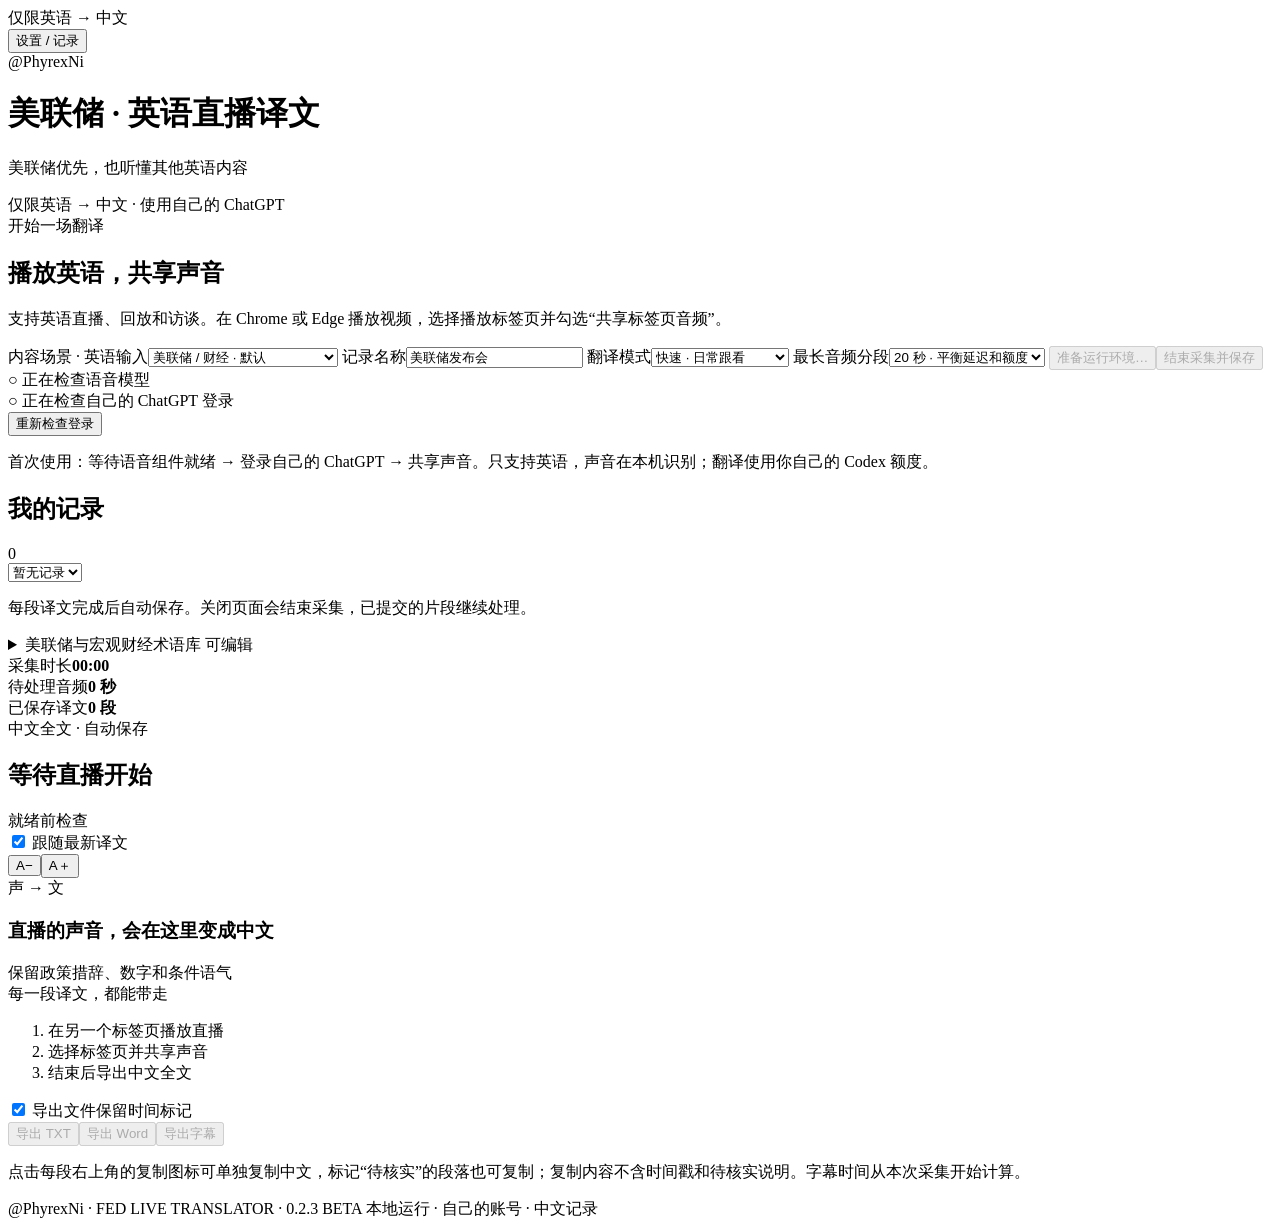
==== mac/app/web/index.html @ 9b23b6f8 "Add portable Mac beta builds for Apple silicon and Intel with native checks" ====
<!doctype html>
<html lang="zh-CN">
<head><meta charset="UTF-8"><meta name="viewport" content="width=device-width,initial-scale=1"><title>@PhyrexNi · 美联储英语直播译文</title><link rel="stylesheet" href="/style.css"></head>
<body>
<main><div class="sidebar-tools"><span>仅限英语 → 中文</span><div><button id="sidebarStop" type="button" hidden>结束采集</button><button id="toggleSettings" type="button">设置 / 记录</button></div></div>
  <header><div class="brand"><span class="publisher-logo" aria-label="出品方 @PhyrexNi">@PhyrexNi</span><div><h1>美联储 · 英语直播译文</h1><p>美联储优先，也听懂其他英语内容</p></div></div><span class="tag">仅限英语 → 中文 · 使用自己的 ChatGPT</span></header>
  <div class="layout">
    <aside>
      <section class="card"><div class="eyebrow">开始一场翻译</div><h2>播放英语，共享声音</h2><p class="muted">支持英语直播、回放和访谈。在 Chrome 或 Edge 播放视频，选择播放标签页并勾选“共享标签页音频”。</p>
        <label for="profile">内容场景 · 英语输入</label><select id="profile"><option value="fed">美联储 / 财经 · 默认</option><option value="general">通用英语 · 新闻、访谈、课程</option></select>
        <label for="title">记录名称</label><input id="title" value="美联储发布会" maxlength="100">
        <label for="model">翻译模式</label><select id="model"><option value="gpt-6-luna">快速 · 日常跟看</option><option value="gpt-6-sol">精细 · 更高额度消耗</option></select>
        <label for="chunk">最长音频分段</label><select id="chunk"><option value="12">12 秒 · 更新更频繁</option><option value="20" selected>20 秒 · 平衡延迟和额度</option><option value="30">30 秒 · 减少请求次数</option></select>
        <button id="start" class="primary" disabled>准备运行环境…</button><button id="stop" class="stop" disabled>结束采集并保存</button>
        <div class="checks"><div id="asrStatus">○ 正在检查语音模型</div><div id="codexStatus">○ 正在检查自己的 ChatGPT 登录</div></div>
        <button id="login" class="secondary" hidden>登录自己的 ChatGPT</button><p id="loginMessage" class="footnote" role="status" hidden></p><a id="loginLink" class="link" target="_blank" rel="noopener noreferrer" hidden>打开 OpenAI 官方登录页</a><button id="checkLogin" class="link">重新检查登录</button>
        <p class="footnote">首次使用：等待语音组件就绪 → 登录自己的 ChatGPT → 共享声音。只支持英语，声音在本机识别；翻译使用你自己的 Codex 额度。</p>
      </section>
      <section class="card"><div class="section-head"><h2>我的记录</h2><span id="sessionCount" class="muted">0</span></div><select id="history" aria-label="选择历史记录"><option value="">暂无记录</option></select><p class="footnote">每段译文完成后自动保存。关闭页面会结束采集，已提交的片段继续处理。</p></section>
      <details class="card"><summary>美联储与宏观财经术语库 <span>可编辑</span></summary><p id="glossaryInfo" class="footnote" role="status"></p><p class="footnote">涵盖货币政策、通胀、劳动力、经济增长、金融市场等。每行“英文术语 = 中文译法”，最多 1000 条，保存后用于新的美联储 / 财经会话。</p><textarea id="glossary" rows="13" aria-label="美联储与宏观财经术语库" spellcheck="false"></textarea><button id="saveGlossary" class="secondary">保存术语库</button> <button id="addBuiltinGlossary" class="secondary" type="button">补充内置术语</button></details>
    </aside>
    <div class="reading">
      <section class="stats"><div><span>采集时长</span><strong id="duration">00:00</strong></div><div><span>待处理音频</span><strong id="backlog">0 秒</strong></div><div><span>已保存译文</span><strong id="count">0 段</strong></div></section>
      <section class="paper"><div class="paper-top"><div><div class="eyebrow">中文全文 · 自动保存</div><h2 id="recordTitle">等待直播开始</h2></div><span id="liveState" class="badge">就绪前检查</span></div>
        <div id="notice" role="status" aria-live="polite" hidden></div>
        <div id="connection" class="connection" role="status" hidden></div>
        <div id="problemBox" class="problem-box" hidden><span id="problemMessage"></span><button id="resume">继续处理</button></div>
        <div class="toolbar"><label><input type="checkbox" id="autoScroll" checked> 跟随最新译文</label><div><button id="smaller" aria-label="缩小字体">A−</button><button id="larger" aria-label="放大字体">A＋</button><button id="retry" hidden>重试失败段落</button></div></div>
        <div id="transcript" class="transcript"><div class="empty"><div class="empty-icon">声 → 文</div><h3>直播的声音，会在这里变成中文</h3><p>保留政策措辞、数字和条件语气<br>每一段译文，都能带走</p><ol><li>在另一个标签页播放直播</li><li>选择标签页并共享声音</li><li>结束后导出中文全文</li></ol></div></div>
        <div class="export"><label><input type="checkbox" id="withTimes" checked> 导出文件保留时间标记</label><div><button data-format="txt" disabled>导出 TXT</button><button data-format="docx" disabled>导出 Word</button><button data-format="srt" disabled>导出字幕</button></div></div>
      </section>
      <p class="bottom-note">点击每段右上角的复制图标可单独复制中文，标记“待核实”的段落也可复制；复制内容不含时间戳和待核实说明。字幕时间从本次采集开始计算。</p>
    </div>
  </div>
  <footer>@PhyrexNi · FED LIVE TRANSLATOR · 0.2.3 BETA <span>本地运行 · 自己的账号 · 中文记录</span></footer>
</main><script src="/app.js" defer></script>
</body></html>
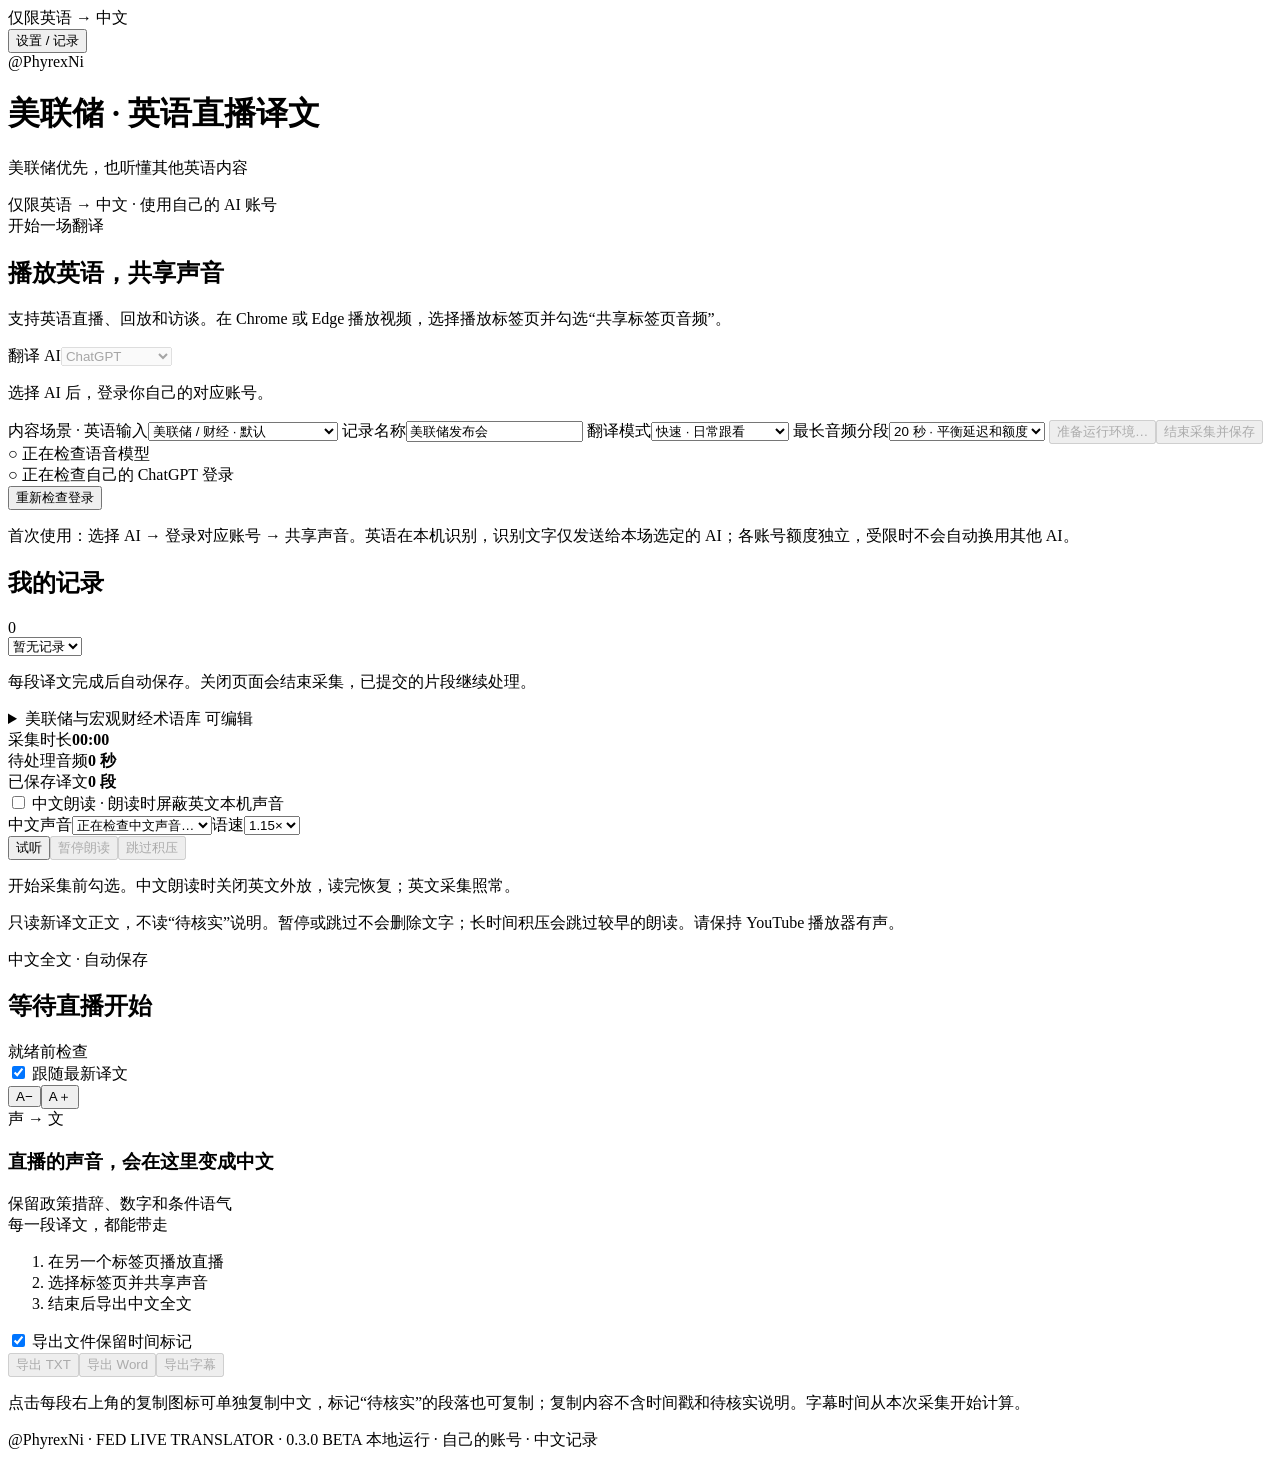
==== commit e1bf8447: "Add isolated ChatGPT, Grok and Gemini account selection to 0.3.0 public beta" ====
--- a/mac/app/web/index.html
+++ b/mac/app/web/index.html
@@ -3,24 +3,33 @@
 <head><meta charset="UTF-8"><meta name="viewport" content="width=device-width,initial-scale=1"><title>@PhyrexNi · 美联储英语直播译文</title><link rel="stylesheet" href="/style.css"></head>
 <body>
 <main><div class="sidebar-tools"><span>仅限英语 → 中文</span><div><button id="sidebarStop" type="button" hidden>结束采集</button><button id="toggleSettings" type="button">设置 / 记录</button></div></div>
-  <header><div class="brand"><span class="publisher-logo" aria-label="出品方 @PhyrexNi">@PhyrexNi</span><div><h1>美联储 · 英语直播译文</h1><p>美联储优先，也听懂其他英语内容</p></div></div><span class="tag">仅限英语 → 中文 · 使用自己的 ChatGPT</span></header>
+  <header><div class="brand"><span class="publisher-logo" aria-label="出品方 @PhyrexNi">@PhyrexNi</span><div><h1>美联储 · 英语直播译文</h1><p>美联储优先，也听懂其他英语内容</p></div></div><span class="tag" id="providerTag">仅限英语 → 中文 · 使用自己的 AI 账号</span></header>
   <div class="layout">
     <aside>
       <section class="card"><div class="eyebrow">开始一场翻译</div><h2>播放英语，共享声音</h2><p class="muted">支持英语直播、回放和访谈。在 Chrome 或 Edge 播放视频，选择播放标签页并勾选“共享标签页音频”。</p>
+        <label for="provider">翻译 AI</label><select id="provider" disabled><option value="chatgpt">ChatGPT</option><option value="grok">Grok</option><option value="gemini">Google Gemini</option></select><p id="providerNotice" class="footnote" role="status">选择 AI 后，登录你自己的对应账号。</p>
         <label for="profile">内容场景 · 英语输入</label><select id="profile"><option value="fed">美联储 / 财经 · 默认</option><option value="general">通用英语 · 新闻、访谈、课程</option></select>
         <label for="title">记录名称</label><input id="title" value="美联储发布会" maxlength="100">
         <label for="model">翻译模式</label><select id="model"><option value="gpt-6-luna">快速 · 日常跟看</option><option value="gpt-6-sol">精细 · 更高额度消耗</option></select>
         <label for="chunk">最长音频分段</label><select id="chunk"><option value="12">12 秒 · 更新更频繁</option><option value="20" selected>20 秒 · 平衡延迟和额度</option><option value="30">30 秒 · 减少请求次数</option></select>
         <button id="start" class="primary" disabled>准备运行环境…</button><button id="stop" class="stop" disabled>结束采集并保存</button>
         <div class="checks"><div id="asrStatus">○ 正在检查语音模型</div><div id="codexStatus">○ 正在检查自己的 ChatGPT 登录</div></div>
-        <button id="login" class="secondary" hidden>登录自己的 ChatGPT</button><p id="loginMessage" class="footnote" role="status" hidden></p><a id="loginLink" class="link" target="_blank" rel="noopener noreferrer" hidden>打开 OpenAI 官方登录页</a><button id="checkLogin" class="link">重新检查登录</button>
-        <p class="footnote">首次使用：等待语音组件就绪 → 登录自己的 ChatGPT → 共享声音。只支持英语，声音在本机识别；翻译使用你自己的 Codex 额度。</p>
+        <button id="login" class="secondary" hidden>登录自己的 ChatGPT</button><p id="loginMessage" class="footnote" role="status" hidden></p><a id="loginLink" class="link" target="_blank" rel="noopener noreferrer" hidden>打开所选 AI 官方登录页</a><button id="checkLogin" class="link">重新检查登录</button>
+        <p class="footnote">首次使用：选择 AI → 登录对应账号 → 共享声音。英语在本机识别，识别文字仅发送给本场选定的 AI；各账号额度独立，受限时不会自动换用其他 AI。</p>
       </section>
       <section class="card"><div class="section-head"><h2>我的记录</h2><span id="sessionCount" class="muted">0</span></div><select id="history" aria-label="选择历史记录"><option value="">暂无记录</option></select><p class="footnote">每段译文完成后自动保存。关闭页面会结束采集，已提交的片段继续处理。</p></section>
       <details class="card"><summary>美联储与宏观财经术语库 <span>可编辑</span></summary><p id="glossaryInfo" class="footnote" role="status"></p><p class="footnote">涵盖货币政策、通胀、劳动力、经济增长、金融市场等。每行“英文术语 = 中文译法”，最多 1000 条，保存后用于新的美联储 / 财经会话。</p><textarea id="glossary" rows="13" aria-label="美联储与宏观财经术语库" spellcheck="false"></textarea><button id="saveGlossary" class="secondary">保存术语库</button> <button id="addBuiltinGlossary" class="secondary" type="button">补充内置术语</button></details>
     </aside>
     <div class="reading">
       <section class="stats"><div><span>采集时长</span><strong id="duration">00:00</strong></div><div><span>待处理音频</span><strong id="backlog">0 秒</strong></div><div><span>已保存译文</span><strong id="count">0 段</strong></div></section>
+      <!-- BEGIN PHYREX READ ALOUD -->
+      <section class="speech-card" aria-label="中文朗读设置">
+        <div class="speech-heading"><label><input type="checkbox" id="readAloud"> 中文朗读 · 朗读时屏蔽英文</label><span>本机声音</span></div>
+        <div class="speech-options"><label>中文声音<select id="speechVoice" aria-label="中文朗读声音"><option value="">正在检查中文声音…</option></select></label><label>语速<select id="speechRate" aria-label="朗读语速"><option value="0.9">0.9×</option><option value="1">1.0×</option><option value="1.15" selected>1.15×</option><option value="1.3">1.3×</option><option value="1.5">1.5×</option></select></label><div class="speech-actions"><button id="speechPreview" type="button">试听</button><button id="speechPause" type="button" disabled>暂停朗读</button><button id="speechSkip" type="button" disabled>跳过积压</button></div></div>
+        <p id="speechStatus" role="status" aria-live="polite">开始采集前勾选。中文朗读时关闭英文外放，读完恢复；英文采集照常。</p>
+        <p class="speech-help">只读新译文正文，不读“待核实”说明。暂停或跳过不会删除文字；长时间积压会跳过较早的朗读。请保持 YouTube 播放器有声。</p>
+      </section>
+      <!-- END PHYREX READ ALOUD -->
       <section class="paper"><div class="paper-top"><div><div class="eyebrow">中文全文 · 自动保存</div><h2 id="recordTitle">等待直播开始</h2></div><span id="liveState" class="badge">就绪前检查</span></div>
         <div id="notice" role="status" aria-live="polite" hidden></div>
         <div id="connection" class="connection" role="status" hidden></div>
@@ -32,6 +41,6 @@
       <p class="bottom-note">点击每段右上角的复制图标可单独复制中文，标记“待核实”的段落也可复制；复制内容不含时间戳和待核实说明。字幕时间从本次采集开始计算。</p>
     </div>
   </div>
-  <footer>@PhyrexNi · FED LIVE TRANSLATOR · 0.2.3 BETA <span>本地运行 · 自己的账号 · 中文记录</span></footer>
+  <footer>@PhyrexNi · FED LIVE TRANSLATOR · 0.3.0 BETA <span>本地运行 · 自己的账号 · 中文记录</span></footer>
 </main><script src="/app.js" defer></script>
 </body></html>
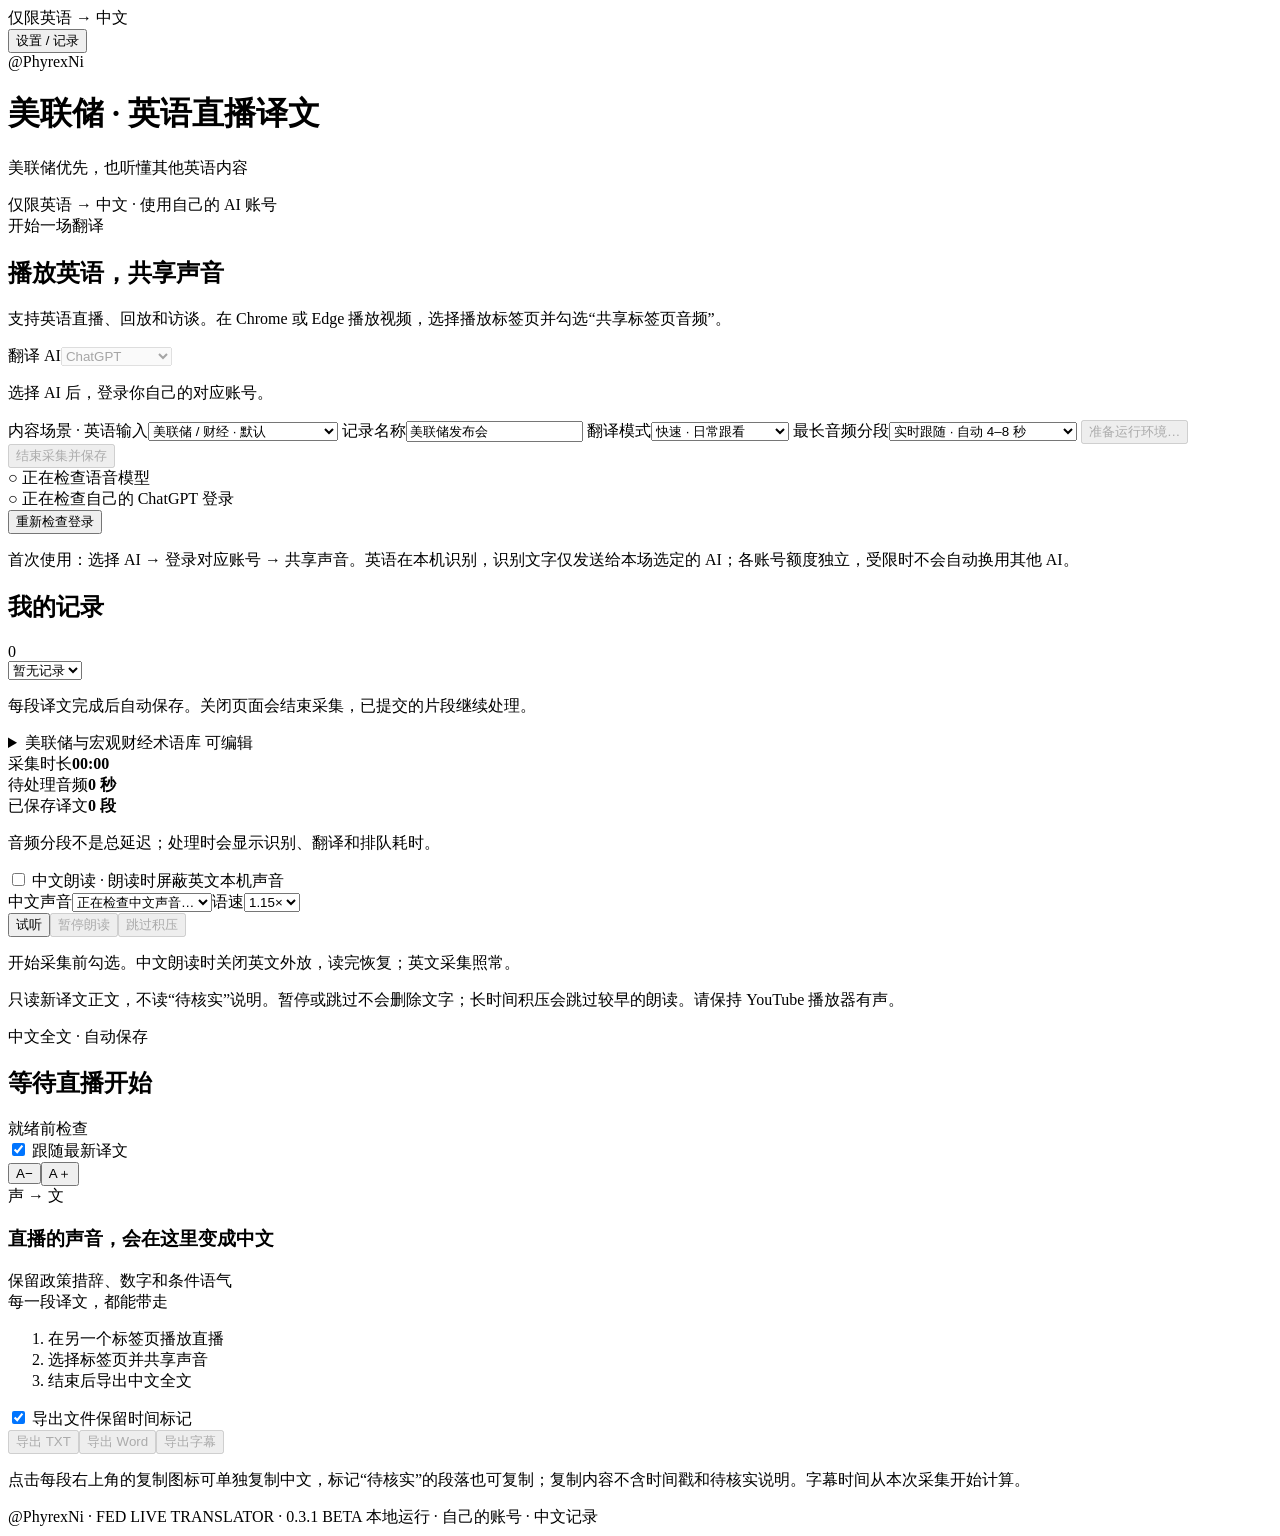
==== commit 5192bb0e: "Release 0.3.1: reduce translation wait, stream UI updates, add optional NVIDIA acceleration" ====
--- a/mac/app/web/index.html
+++ b/mac/app/web/index.html
@@ -11,7 +11,7 @@
         <label for="profile">内容场景 · 英语输入</label><select id="profile"><option value="fed">美联储 / 财经 · 默认</option><option value="general">通用英语 · 新闻、访谈、课程</option></select>
         <label for="title">记录名称</label><input id="title" value="美联储发布会" maxlength="100">
         <label for="model">翻译模式</label><select id="model"><option value="gpt-6-luna">快速 · 日常跟看</option><option value="gpt-6-sol">精细 · 更高额度消耗</option></select>
-        <label for="chunk">最长音频分段</label><select id="chunk"><option value="12">12 秒 · 更新更频繁</option><option value="20" selected>20 秒 · 平衡延迟和额度</option><option value="30">30 秒 · 减少请求次数</option></select>
+        <label for="chunk">最长音频分段</label><select id="chunk"><option value="0" selected>实时跟随 · 自动 4–8 秒</option><option value="8">8 秒 · 低延迟（请求更频繁）</option><option value="12">12 秒 · 更新更频繁</option><option value="20">20 秒 · 平衡延迟和额度</option><option value="30">30 秒 · 减少请求次数</option></select>
         <button id="start" class="primary" disabled>准备运行环境…</button><button id="stop" class="stop" disabled>结束采集并保存</button>
         <div class="checks"><div id="asrStatus">○ 正在检查语音模型</div><div id="codexStatus">○ 正在检查自己的 ChatGPT 登录</div></div>
         <button id="login" class="secondary" hidden>登录自己的 ChatGPT</button><p id="loginMessage" class="footnote" role="status" hidden></p><a id="loginLink" class="link" target="_blank" rel="noopener noreferrer" hidden>打开所选 AI 官方登录页</a><button id="checkLogin" class="link">重新检查登录</button>
@@ -22,6 +22,7 @@
     </aside>
     <div class="reading">
       <section class="stats"><div><span>采集时长</span><strong id="duration">00:00</strong></div><div><span>待处理音频</span><strong id="backlog">0 秒</strong></div><div><span>已保存译文</span><strong id="count">0 段</strong></div></section>
+      <p id="latencyStatus" class="latency-status" role="status">音频分段不是总延迟；处理时会显示识别、翻译和排队耗时。</p>
       <!-- BEGIN PHYREX READ ALOUD -->
       <section class="speech-card" aria-label="中文朗读设置">
         <div class="speech-heading"><label><input type="checkbox" id="readAloud"> 中文朗读 · 朗读时屏蔽英文</label><span>本机声音</span></div>
@@ -41,6 +42,6 @@
       <p class="bottom-note">点击每段右上角的复制图标可单独复制中文，标记“待核实”的段落也可复制；复制内容不含时间戳和待核实说明。字幕时间从本次采集开始计算。</p>
     </div>
   </div>
-  <footer>@PhyrexNi · FED LIVE TRANSLATOR · 0.3.0 BETA <span>本地运行 · 自己的账号 · 中文记录</span></footer>
+  <footer>@PhyrexNi · FED LIVE TRANSLATOR · 0.3.1 BETA <span>本地运行 · 自己的账号 · 中文记录</span></footer>
 </main><script src="/app.js" defer></script>
 </body></html>
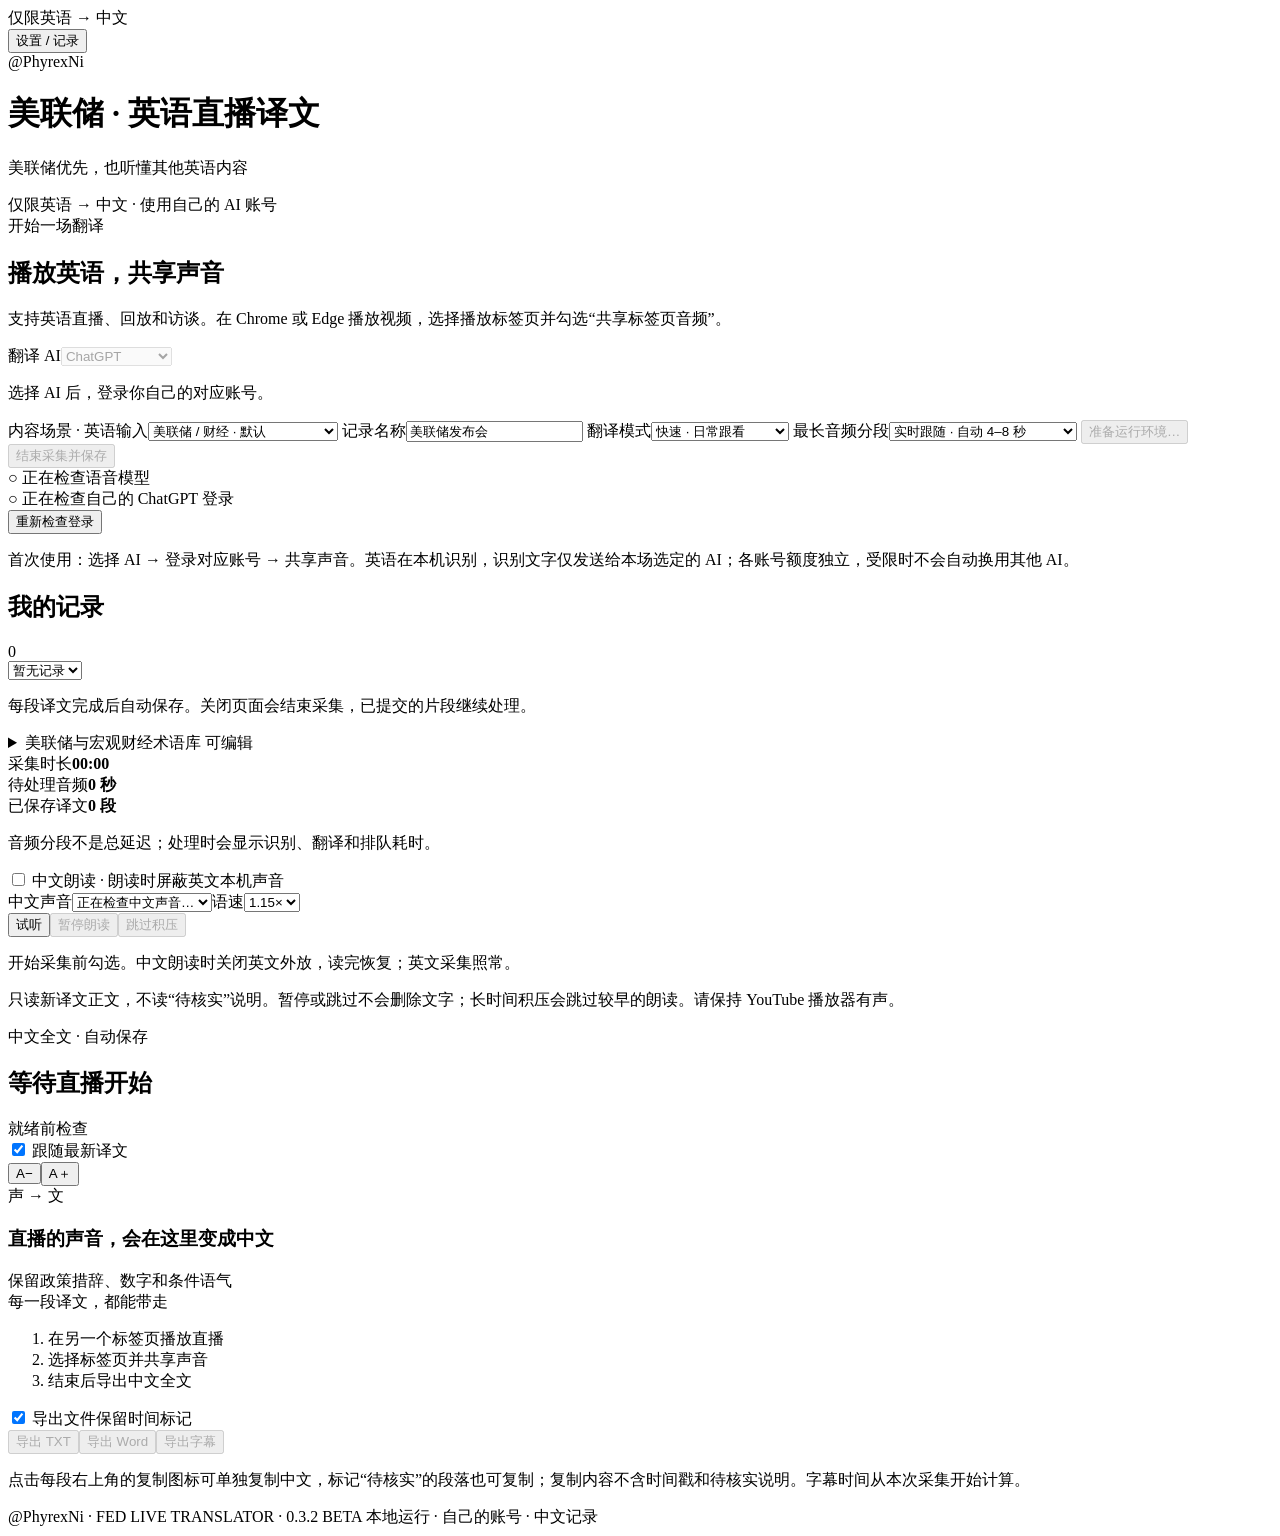
==== commit e954f284: "Prepare 0.3.2 beta with bounded Fed wording hints and verified update packages Preserve existing Eng" ====
--- a/mac/app/web/index.html
+++ b/mac/app/web/index.html
@@ -42,6 +42,6 @@
       <p class="bottom-note">点击每段右上角的复制图标可单独复制中文，标记“待核实”的段落也可复制；复制内容不含时间戳和待核实说明。字幕时间从本次采集开始计算。</p>
     </div>
   </div>
-  <footer>@PhyrexNi · FED LIVE TRANSLATOR · 0.3.1 BETA <span>本地运行 · 自己的账号 · 中文记录</span></footer>
+  <footer>@PhyrexNi · FED LIVE TRANSLATOR · 0.3.2 BETA <span>本地运行 · 自己的账号 · 中文记录</span></footer>
 </main><script src="/app.js" defer></script>
 </body></html>
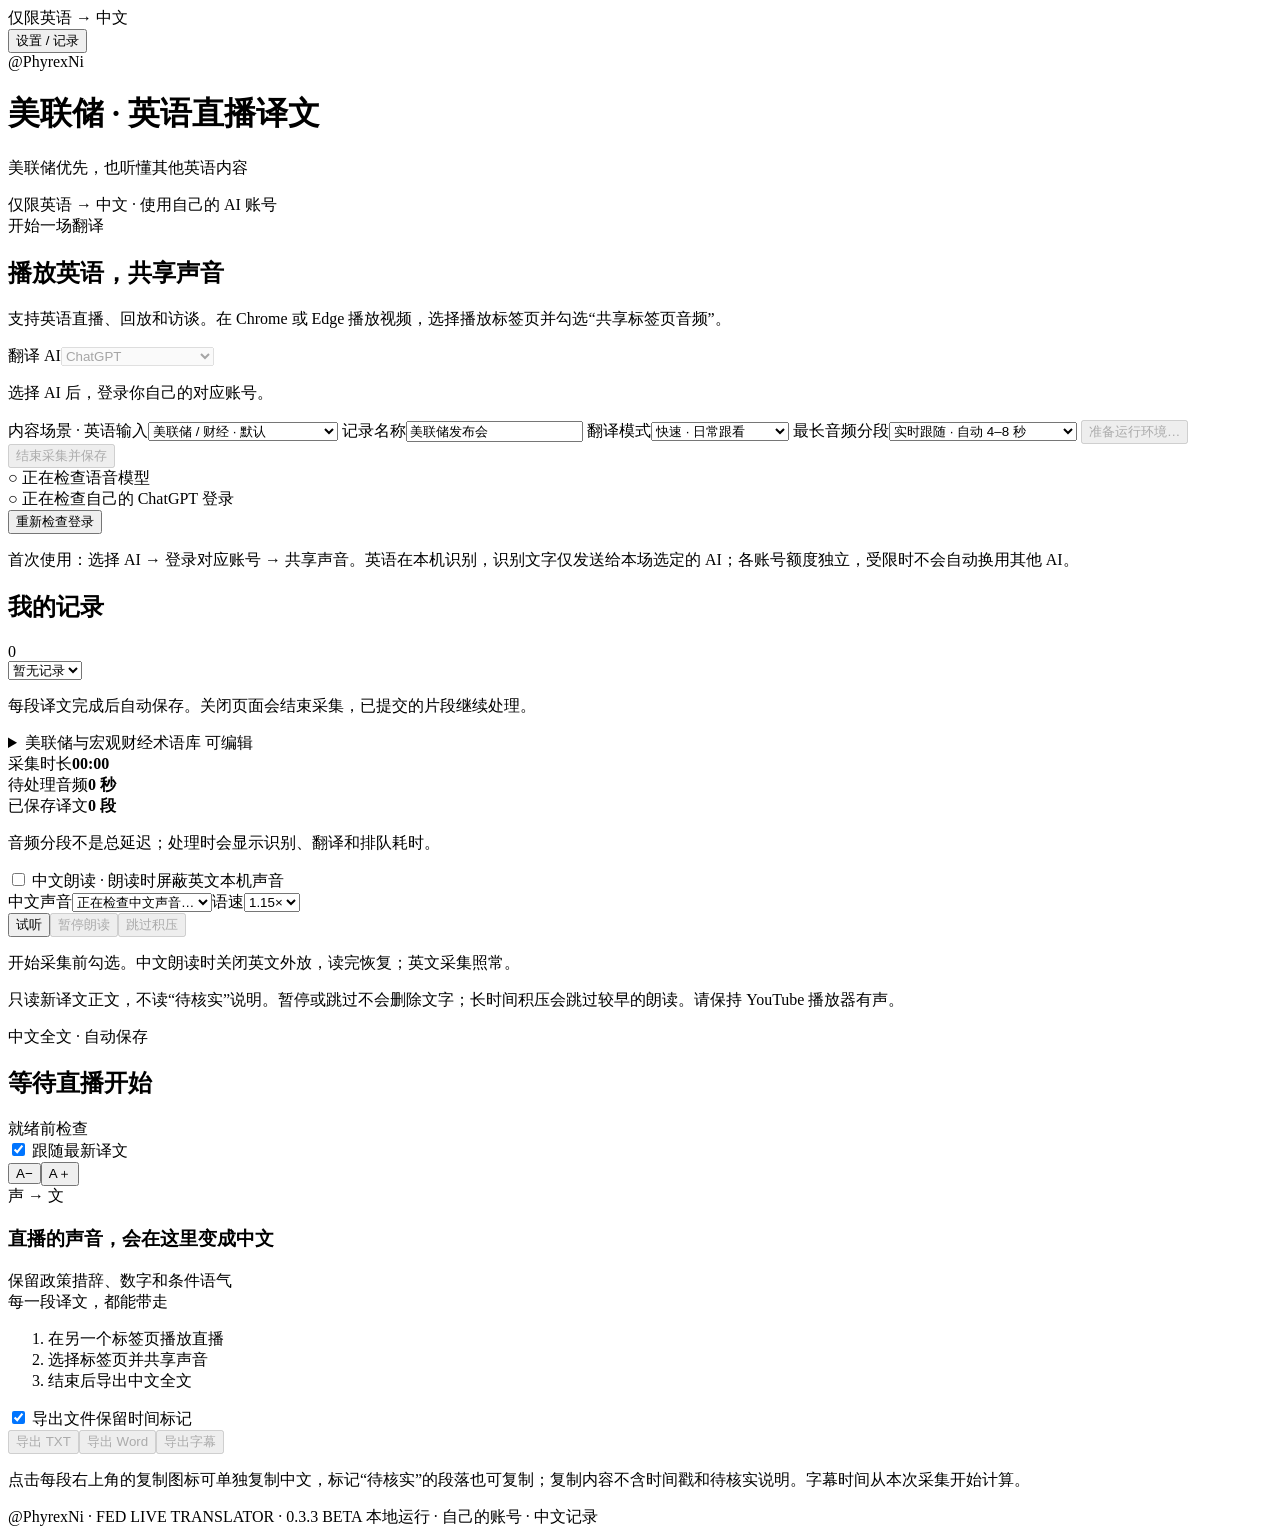
==== commit b2c77cff: "Add optional Claude API translation to external beta Use each user's own Anthropic API key and prese" ====
--- a/mac/app/web/index.html
+++ b/mac/app/web/index.html
@@ -7,7 +7,8 @@
   <div class="layout">
     <aside>
       <section class="card"><div class="eyebrow">开始一场翻译</div><h2>播放英语，共享声音</h2><p class="muted">支持英语直播、回放和访谈。在 Chrome 或 Edge 播放视频，选择播放标签页并勾选“共享标签页音频”。</p>
-        <label for="provider">翻译 AI</label><select id="provider" disabled><option value="chatgpt">ChatGPT</option><option value="grok">Grok</option><option value="gemini">Google Gemini</option></select><p id="providerNotice" class="footnote" role="status">选择 AI 后，登录你自己的对应账号。</p>
+        <label for="provider">翻译 AI</label><select id="provider" disabled><option value="chatgpt">ChatGPT</option><option value="grok">Grok</option><option value="gemini">Google Gemini</option><option value="claude">Claude API · 独立计费</option></select><p id="providerNotice" class="footnote" role="status">选择 AI 后，登录你自己的对应账号。</p>
+        <div id="claudeKeyArea" hidden><label for="claudeKey">自己的 Anthropic API 密钥</label><input id="claudeKey" type="password" autocomplete="new-password" spellcheck="false" maxlength="512"><label for="claudeWorkspace">工作区 ID（可选）</label><input id="claudeWorkspace" type="text" autocomplete="off" spellcheck="false" maxlength="128" placeholder="未限定工作区的密钥可能需要"><button id="setClaudeKey" type="button" class="secondary">使用此密钥</button><button id="clearClaudeKey" type="button" class="link">清除密钥</button><p class="footnote claude-cost">Claude API 按你的 API 额度或账单计费，与 Claude 订阅额度分开；输入、输出和模型思考均可能计费。部分 Max / Team 账号可领取单独 API 额度。密钥只暂存于本机内存，重启组件后需重新填写。输入英文和上下文会发送给 Anthropic。<a href="https://platform.claude.com/docs/en/about-claude/pricing" target="_blank" rel="noopener noreferrer">查看官方定价</a></p></div>
         <label for="profile">内容场景 · 英语输入</label><select id="profile"><option value="fed">美联储 / 财经 · 默认</option><option value="general">通用英语 · 新闻、访谈、课程</option></select>
         <label for="title">记录名称</label><input id="title" value="美联储发布会" maxlength="100">
         <label for="model">翻译模式</label><select id="model"><option value="gpt-6-luna">快速 · 日常跟看</option><option value="gpt-6-sol">精细 · 更高额度消耗</option></select>
@@ -42,6 +43,6 @@
       <p class="bottom-note">点击每段右上角的复制图标可单独复制中文，标记“待核实”的段落也可复制；复制内容不含时间戳和待核实说明。字幕时间从本次采集开始计算。</p>
     </div>
   </div>
-  <footer>@PhyrexNi · FED LIVE TRANSLATOR · 0.3.2 BETA <span>本地运行 · 自己的账号 · 中文记录</span></footer>
+  <footer>@PhyrexNi · FED LIVE TRANSLATOR · 0.3.3 BETA <span>本地运行 · 自己的账号 · 中文记录</span></footer>
 </main><script src="/app.js" defer></script>
 </body></html>
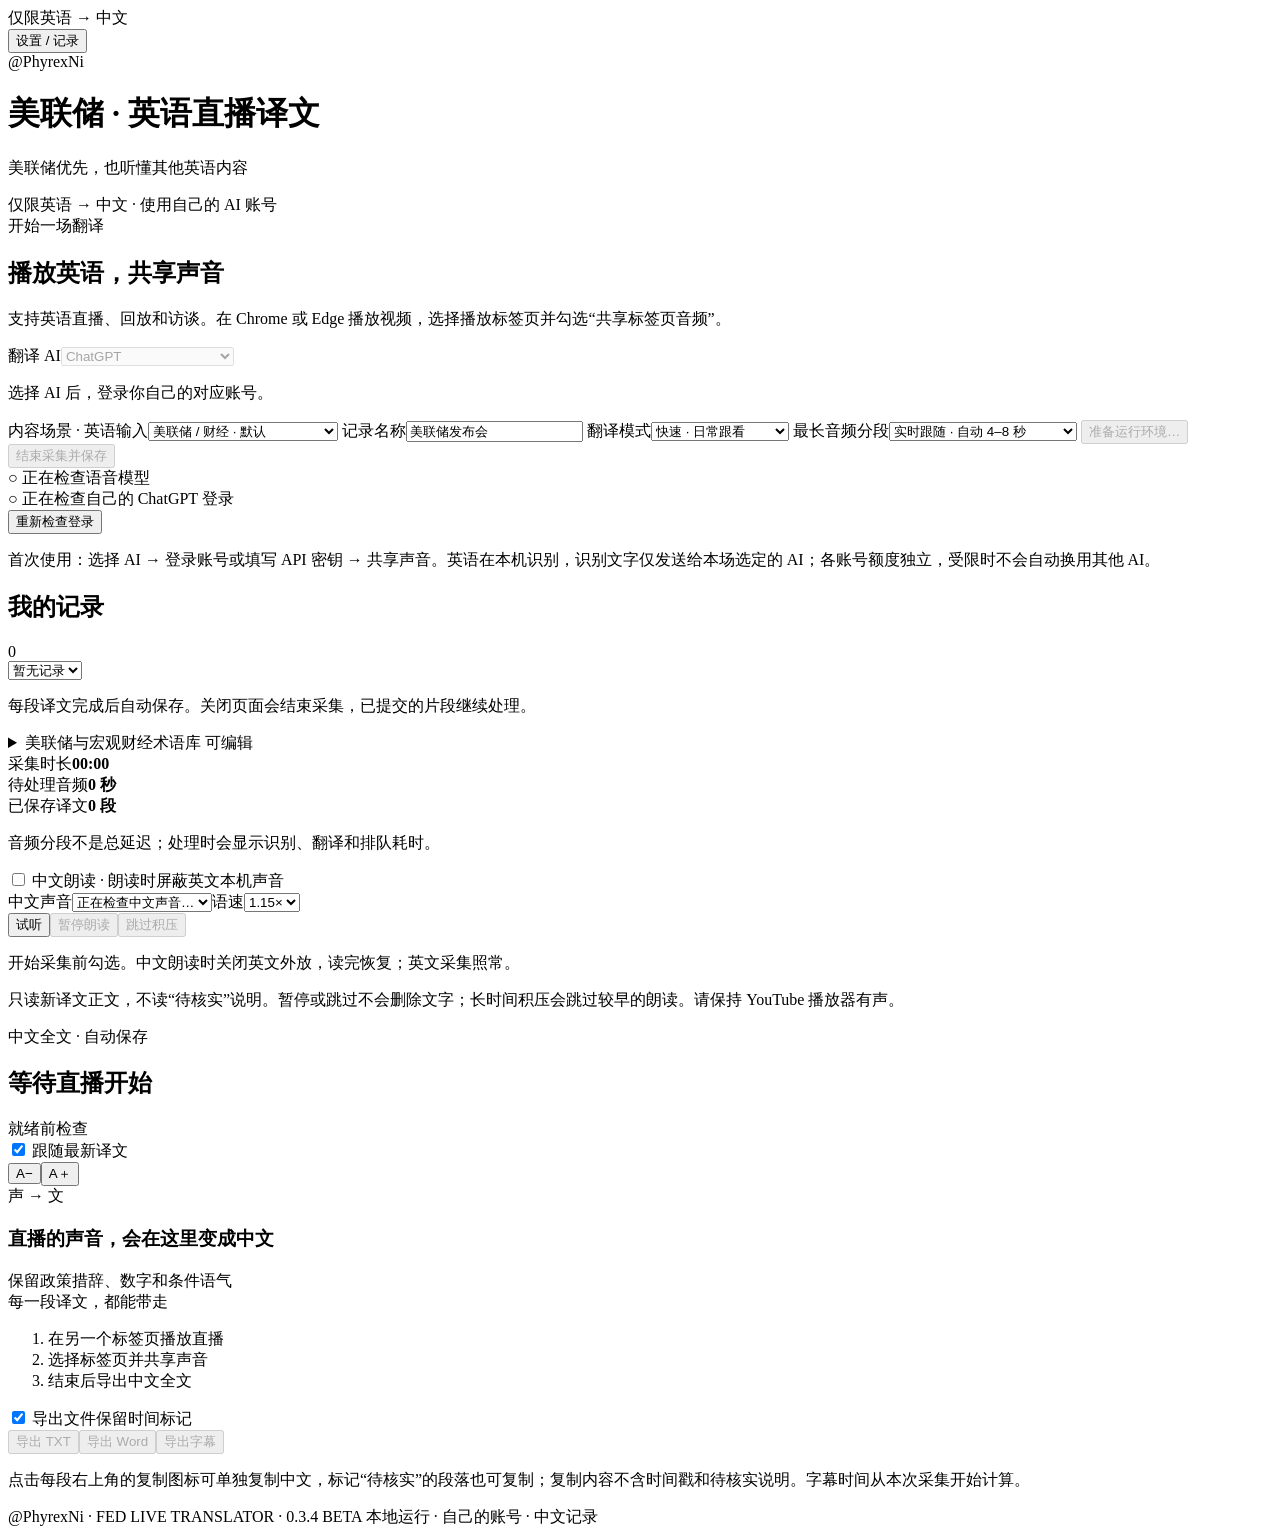
==== commit d92477f8: "Add DeepSeek API and harden retry recovery" ====
--- a/mac/app/web/index.html
+++ b/mac/app/web/index.html
@@ -7,8 +7,9 @@
   <div class="layout">
     <aside>
       <section class="card"><div class="eyebrow">开始一场翻译</div><h2>播放英语，共享声音</h2><p class="muted">支持英语直播、回放和访谈。在 Chrome 或 Edge 播放视频，选择播放标签页并勾选“共享标签页音频”。</p>
-        <label for="provider">翻译 AI</label><select id="provider" disabled><option value="chatgpt">ChatGPT</option><option value="grok">Grok</option><option value="gemini">Google Gemini</option><option value="claude">Claude API · 独立计费</option></select><p id="providerNotice" class="footnote" role="status">选择 AI 后，登录你自己的对应账号。</p>
-        <div id="claudeKeyArea" hidden><label for="claudeKey">自己的 Anthropic API 密钥</label><input id="claudeKey" type="password" autocomplete="new-password" spellcheck="false" maxlength="512"><label for="claudeWorkspace">工作区 ID（可选）</label><input id="claudeWorkspace" type="text" autocomplete="off" spellcheck="false" maxlength="128" placeholder="未限定工作区的密钥可能需要"><button id="setClaudeKey" type="button" class="secondary">使用此密钥</button><button id="clearClaudeKey" type="button" class="link">清除密钥</button><p class="footnote claude-cost">Claude API 按你的 API 额度或账单计费，与 Claude 订阅额度分开；输入、输出和模型思考均可能计费。部分 Max / Team 账号可领取单独 API 额度。密钥只暂存于本机内存，重启组件后需重新填写。输入英文和上下文会发送给 Anthropic。<a href="https://platform.claude.com/docs/en/about-claude/pricing" target="_blank" rel="noopener noreferrer">查看官方定价</a></p></div>
+        <label for="provider">翻译 AI</label><select id="provider" disabled><option value="chatgpt">ChatGPT</option><option value="grok">Grok</option><option value="gemini">Google Gemini</option><option value="claude">Claude API · 独立计费</option><option value="deepseek">DeepSeek API · 独立计费</option></select><p id="providerNotice" class="footnote" role="status">选择 AI 后，登录你自己的对应账号。</p>
+        <div id="claudeKeyArea" hidden><label for="claudeKey">自己的 Anthropic API 密钥</label><input id="claudeKey" type="password" autocomplete="new-password" spellcheck="false" maxlength="512"><label for="claudeWorkspace">工作区 ID（可选）</label><input id="claudeWorkspace" type="text" autocomplete="off" spellcheck="false" maxlength="128" placeholder="未限定工作区的密钥可能需要"><button id="setClaudeKey" type="button" class="secondary">使用此密钥</button><button id="clearClaudeKey" type="button" class="link">清除密钥</button><p class="footnote claude-cost">Claude API 按你的 API 额度或账单计费，与 Claude 订阅额度分开；输入、输出和模型思考均可能计费。部分 Max / Team 账号可领取单独 API 额度。密钥只暂存于本机内存，切换 AI 或重启组件后需重新填写。输入英文、相关上下文及匹配的术语会发送给 Anthropic。<a href="https://platform.claude.com/docs/en/about-claude/pricing" target="_blank" rel="noopener noreferrer">查看官方定价</a></p></div>
+        <div id="deepseekKeyArea" hidden><label for="deepseekKey">自己的 DeepSeek API 密钥</label><input id="deepseekKey" type="password" autocomplete="new-password" spellcheck="false" maxlength="512"><button id="setDeepseekKey" type="button" class="secondary">使用此密钥</button><button id="clearDeepseekKey" type="button" class="link">清除密钥</button><p class="footnote claude-cost">DeepSeek API 使用你的 API 账户额度或余额单独计费；输入、输出及模型思考均可能产生费用。默认启用思考，可能增加等待时间；每次请求的 max_tokens 参数设为 4096；接口返回长度限制时会暂停，重试可能再次产生费用。请求等待约 90 秒后会停止，但服务端仍可能完成并计费。密钥暂存在本机运行进程的内存，请求时经本机匿名管道传递；切换 AI 或重启组件后需重新填写。识别出的英文、相关上下文及匹配的术语会发送给 DeepSeek。<a href="https://api-docs.deepseek.com/quick_start/pricing/" target="_blank" rel="noopener noreferrer">查看官方定价</a></p></div>
         <label for="profile">内容场景 · 英语输入</label><select id="profile"><option value="fed">美联储 / 财经 · 默认</option><option value="general">通用英语 · 新闻、访谈、课程</option></select>
         <label for="title">记录名称</label><input id="title" value="美联储发布会" maxlength="100">
         <label for="model">翻译模式</label><select id="model"><option value="gpt-6-luna">快速 · 日常跟看</option><option value="gpt-6-sol">精细 · 更高额度消耗</option></select>
@@ -16,7 +17,7 @@
         <button id="start" class="primary" disabled>准备运行环境…</button><button id="stop" class="stop" disabled>结束采集并保存</button>
         <div class="checks"><div id="asrStatus">○ 正在检查语音模型</div><div id="codexStatus">○ 正在检查自己的 ChatGPT 登录</div></div>
         <button id="login" class="secondary" hidden>登录自己的 ChatGPT</button><p id="loginMessage" class="footnote" role="status" hidden></p><a id="loginLink" class="link" target="_blank" rel="noopener noreferrer" hidden>打开所选 AI 官方登录页</a><button id="checkLogin" class="link">重新检查登录</button>
-        <p class="footnote">首次使用：选择 AI → 登录对应账号 → 共享声音。英语在本机识别，识别文字仅发送给本场选定的 AI；各账号额度独立，受限时不会自动换用其他 AI。</p>
+        <p class="footnote">首次使用：选择 AI → 登录账号或填写 API 密钥 → 共享声音。英语在本机识别，识别文字仅发送给本场选定的 AI；各账号额度独立，受限时不会自动换用其他 AI。</p>
       </section>
       <section class="card"><div class="section-head"><h2>我的记录</h2><span id="sessionCount" class="muted">0</span></div><select id="history" aria-label="选择历史记录"><option value="">暂无记录</option></select><p class="footnote">每段译文完成后自动保存。关闭页面会结束采集，已提交的片段继续处理。</p></section>
       <details class="card"><summary>美联储与宏观财经术语库 <span>可编辑</span></summary><p id="glossaryInfo" class="footnote" role="status"></p><p class="footnote">涵盖货币政策、通胀、劳动力、经济增长、金融市场等。每行“英文术语 = 中文译法”，最多 1000 条，保存后用于新的美联储 / 财经会话。</p><textarea id="glossary" rows="13" aria-label="美联储与宏观财经术语库" spellcheck="false"></textarea><button id="saveGlossary" class="secondary">保存术语库</button> <button id="addBuiltinGlossary" class="secondary" type="button">补充内置术语</button></details>
@@ -43,6 +44,6 @@
       <p class="bottom-note">点击每段右上角的复制图标可单独复制中文，标记“待核实”的段落也可复制；复制内容不含时间戳和待核实说明。字幕时间从本次采集开始计算。</p>
     </div>
   </div>
-  <footer>@PhyrexNi · FED LIVE TRANSLATOR · 0.3.3 BETA <span>本地运行 · 自己的账号 · 中文记录</span></footer>
+  <footer>@PhyrexNi · FED LIVE TRANSLATOR · 0.3.4 BETA <span>本地运行 · 自己的账号 · 中文记录</span></footer>
 </main><script src="/app.js" defer></script>
 </body></html>
